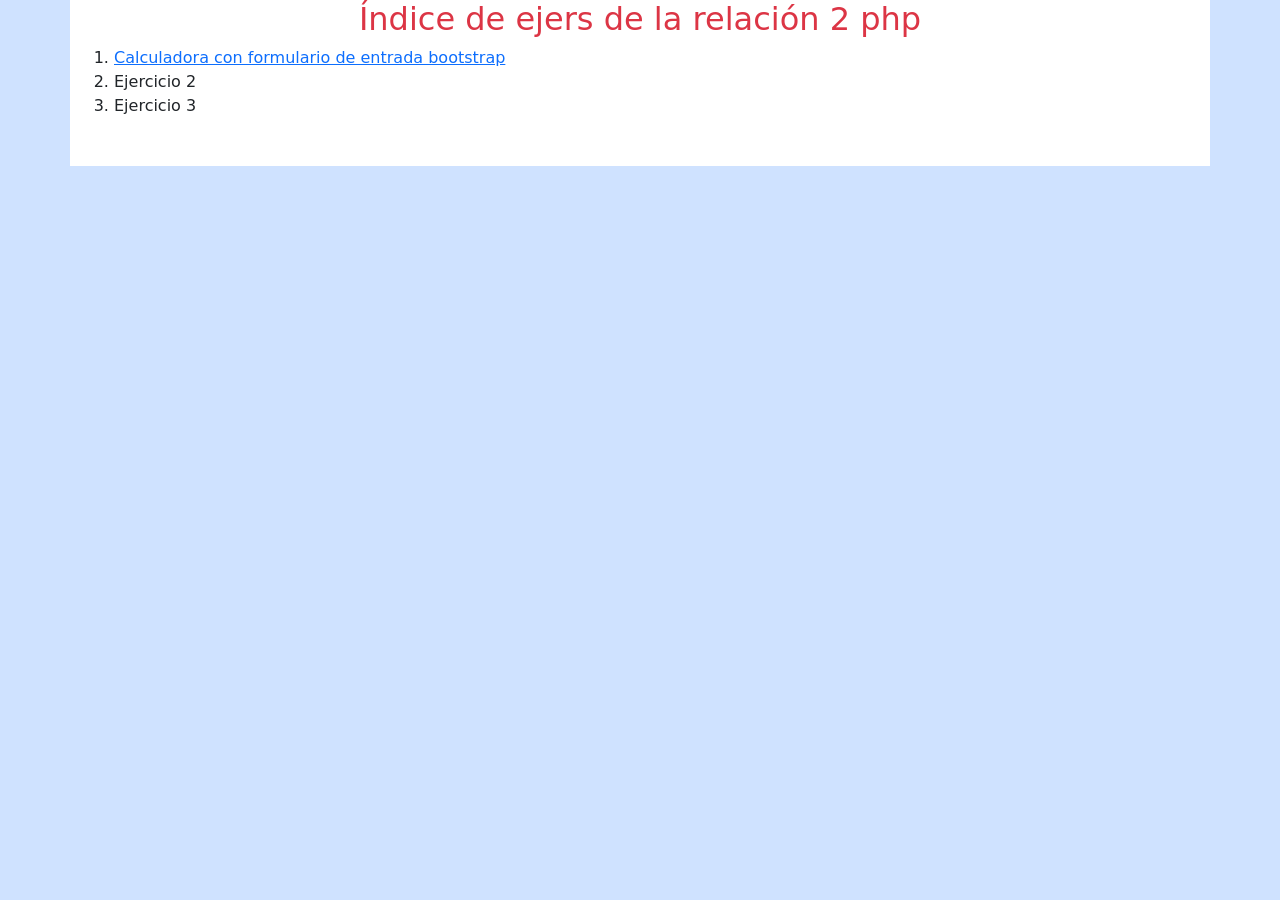
==== relacion2/ejer02/index.html @ fdfc997e "Por si acaso se borra" ====
<!DOCTYPE html>
<html lang="en">
<head>
    <meta charset="UTF-8">
    <meta name="viewport" content="width=device-width, initial-scale=1.0">
    <title>Índice de ejers de la relación 2</title>

    <link href="https://cdn.jsdelivr.net/npm/bootstrap@5.3.8/dist/css/bootstrap.min.css" rel="stylesheet" integrity="sha384-sRIl4kxILFvY47J16cr9ZwB07vP4J8+LH7qKQnuqkuIAvNWLzeN8tE5YBujZqJLB" crossorigin="anonymous">
</head>
<body class="bg-primary-subtle">
    <div class="container bg-white">
        <h2 class="text-center text-danger">Índice de ejers de la relación 2 php </h2>
        <ol class="pb-5">
            <li><a href="./1calculadora.php" target="_blank">Calculadora con formulario de entrada bootstrap</a></li>
            <li>Ejercicio 2</li>
            <li>Ejercicio 3</li>
        </ol>
    </div>

    <script src="https://cdn.jsdelivr.net/npm/bootstrap@5.3.8/dist/js/bootstrap.bundle.min.js" integrity="sha384-FKyoEForCGlyvwx9Hj09JcYn3nv7wiPVlz7YYwJrWVcXK/BmnVDxM+D2scQbITxI" crossorigin="anonymous"></script>
</body>
</html>
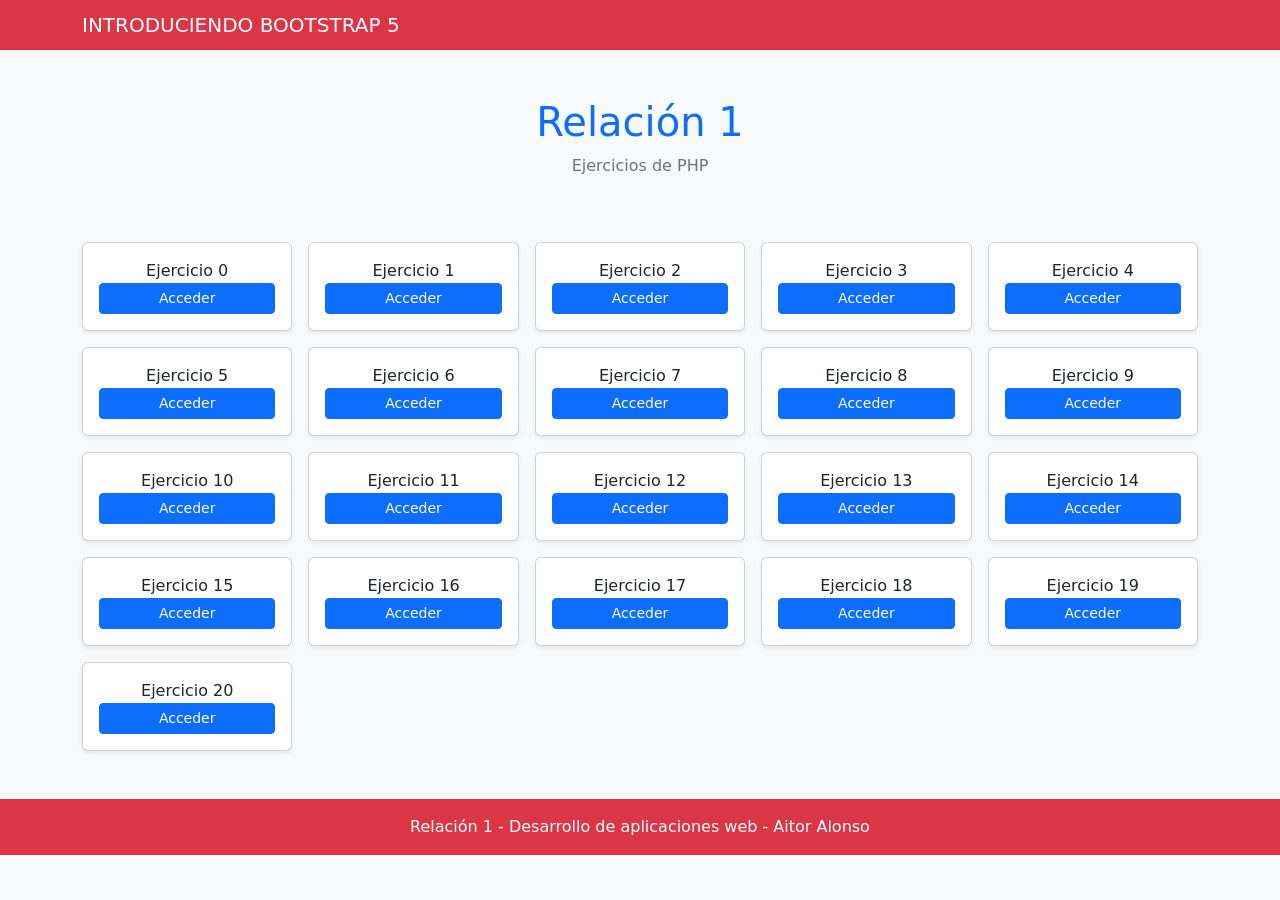
==== commit 05e1b968: "index de la relación 1 hecha y he trabajado en la relación 2" ====
--- a/relacion2/ejer02/index.html
+++ b/relacion2/ejer02/index.html
@@ -1,22 +1,213 @@
 <!DOCTYPE html>
-<html lang="en">
+<html lang="es">
+
 <head>
     <meta charset="UTF-8">
     <meta name="viewport" content="width=device-width, initial-scale=1.0">
-    <title>Índice de ejers de la relación 2</title>
-
-    <link href="https://cdn.jsdelivr.net/npm/bootstrap@5.3.8/dist/css/bootstrap.min.css" rel="stylesheet" integrity="sha384-sRIl4kxILFvY47J16cr9ZwB07vP4J8+LH7qKQnuqkuIAvNWLzeN8tE5YBujZqJLB" crossorigin="anonymous">
+    <title>Introduciendo Bootstrap 5</title>
+
+    <link href="https://cdn.jsdelivr.net/npm/bootstrap@5.3.3/dist/css/bootstrap.min.css" rel="stylesheet">
 </head>
-<body class="bg-primary-subtle">
-    <div class="container bg-white">
-        <h2 class="text-center text-danger">Índice de ejers de la relación 2 php </h2>
-        <ol class="pb-5">
-            <li><a href="./1calculadora.php" target="_blank">Calculadora con formulario de entrada bootstrap</a></li>
-            <li>Ejercicio 2</li>
-            <li>Ejercicio 3</li>
-        </ol>
-    </div>
-
-    <script src="https://cdn.jsdelivr.net/npm/bootstrap@5.3.8/dist/js/bootstrap.bundle.min.js" integrity="sha384-FKyoEForCGlyvwx9Hj09JcYn3nv7wiPVlz7YYwJrWVcXK/BmnVDxM+D2scQbITxI" crossorigin="anonymous"></script>
+
+<body class="bg-light">
+
+    <!-- Barra superior -->
+    <nav class="navbar bg-danger">
+        <div class="container">
+            <span class="navbar-brand mb-0 h1 text-white">
+                INTRODUCIENDO BOOTSTRAP 5
+            </span>
+        </div>
+    </nav>
+
+    <!-- Título -->
+    <header class="container text-center py-5">
+        <h1 class="text-primary">Relación 1</h1>
+        <p class="text-secondary">Ejercicios de PHP</p>
+    </header>
+
+    <!-- Ejercicios -->
+    <main class="container pb-5">
+        <div class="row row-cols-2 row-cols-md-4 row-cols-lg-5 g-3">
+
+            <div class="col">
+                <a href="/relacion1/00hola-mundo.php"
+                    class="card shadow-sm h-100 text-decoration-none text-center p-3 d-flex flex-column">
+                    <span>Ejercicio 0</span>
+                    <span class="btn btn-primary btn-sm mt-auto">Acceder</span>
+                </a>
+            </div>
+
+            <div class="col">
+                <a href="/relacion1/01hola-mundo.php"
+                    class="card shadow-sm h-100 text-decoration-none text-center p-3 d-flex flex-column">
+                    <span>Ejercicio 1</span>
+                    <span class="btn btn-primary btn-sm mt-auto">Acceder</span>
+                </a>
+            </div>
+
+            <div class="col">
+                <a href="/relacion1/02valores-escalares.php"
+                    class="card shadow-sm h-100 text-decoration-none text-center p-3 d-flex flex-column">
+                    <span>Ejercicio 2</span>
+                    <span class="btn btn-primary btn-sm mt-auto">Acceder</span>
+                </a>
+            </div>
+
+            <div class="col">
+                <a href="/relacion1/03superglobals.php"
+                    class="card shadow-sm h-100 text-decoration-none text-center p-3 d-flex flex-column">
+                    <span>Ejercicio 3</span>
+                    <span class="btn btn-primary btn-sm mt-auto">Acceder</span>
+                </a>
+            </div>
+
+            <div class="col">
+                <a href="/relacion1/04array-constante.php"
+                    class="card shadow-sm h-100 text-decoration-none text-center p-3 d-flex flex-column">
+                    <span>Ejercicio 4</span>
+                    <span class="btn btn-primary btn-sm mt-auto">Acceder</span>
+                </a>
+            </div>
+
+            <div class="col">
+                <a href="/relacion1/05array-asociativo.php"
+                    class="card shadow-sm h-100 text-decoration-none text-center p-3 d-flex flex-column">
+                    <span>Ejercicio 5</span>
+                    <span class="btn btn-primary btn-sm mt-auto">Acceder</span>
+                </a>
+            </div>
+
+            <div class="col">
+                <a href="/relacion1/06clase-fruta.php"
+                    class="card shadow-sm h-100 text-decoration-none text-center p-3 d-flex flex-column">
+                    <span>Ejercicio 6</span>
+                    <span class="btn btn-primary btn-sm mt-auto">Acceder</span>
+                </a>
+            </div>
+
+            <div class="col">
+                <a href="/relacion1/07loop-if.php"
+                    class="card shadow-sm h-100 text-decoration-none text-center p-3 d-flex flex-column">
+                    <span>Ejercicio 7</span>
+                    <span class="btn btn-primary btn-sm mt-auto">Acceder</span>
+                </a>
+            </div>
+
+            <div class="col">
+                <a href="/relacion1/08arrays-asociativos.php"
+                    class="card shadow-sm h-100 text-decoration-none text-center p-3 d-flex flex-column">
+                    <span>Ejercicio 8</span>
+                    <span class="btn btn-primary btn-sm mt-auto">Acceder</span>
+                </a>
+            </div>
+
+            <div class="col">
+                <a href="/relacion1/09triangulo.php"
+                    class="card shadow-sm h-100 text-decoration-none text-center p-3 d-flex flex-column">
+                    <span>Ejercicio 9</span>
+                    <span class="btn btn-primary btn-sm mt-auto">Acceder</span>
+                </a>
+            </div>
+
+            <div class="col">
+                <a href="/relacion1/10ecuacionSegundoGradoP1.php"
+                    class="card shadow-sm h-100 text-decoration-none text-center p-3 d-flex flex-column">
+                    <span>Ejercicio 10</span>
+                    <span class="btn btn-primary btn-sm mt-auto">Acceder</span>
+                </a>
+            </div>
+
+            <div class="col">
+                <a href="/relacion1/11ecuacionSegundoGradoP2.php"
+                    class="card shadow-sm h-100 text-decoration-none text-center p-3 d-flex flex-column">
+                    <span>Ejercicio 11</span>
+                    <span class="btn btn-primary btn-sm mt-auto">Acceder</span>
+                </a>
+            </div>
+
+            <div class="col">
+                <a href="/relacion1/12prueba-numerica.php"
+                    class="card shadow-sm h-100 text-decoration-none text-center p-3 d-flex flex-column">
+                    <span>Ejercicio 12</span>
+                    <span class="btn btn-primary btn-sm mt-auto">Acceder</span>
+                </a>
+            </div>
+
+            <div class="col">
+                <a href="/relacion1/13calcular-factorial.php"
+                    class="card shadow-sm h-100 text-decoration-none text-center p-3 d-flex flex-column">
+                    <span>Ejercicio 13</span>
+                    <span class="btn btn-primary btn-sm mt-auto">Acceder</span>
+                </a>
+            </div>
+
+            <div class="col">
+                <a href="/relacion1/14.calculo-suma-num-naturales.php"
+                    class="card shadow-sm h-100 text-decoration-none text-center p-3 d-flex flex-column">
+                    <span>Ejercicio 14</span>
+                    <span class="btn btn-primary btn-sm mt-auto">Acceder</span>
+                </a>
+            </div>
+
+            <div class="col">
+                <a href="/relacion1/15num-primo.php"
+                    class="card shadow-sm h-100 text-decoration-none text-center p-3 d-flex flex-column">
+                    <span>Ejercicio 15</span>
+                    <span class="btn btn-primary btn-sm mt-auto">Acceder</span>
+                </a>
+            </div>
+
+            <div class="col">
+                <a href="/relacion1/16divisores-while.php"
+                    class="card shadow-sm h-100 text-decoration-none text-center p-3 d-flex flex-column">
+                    <span>Ejercicio 16</span>
+                    <span class="btn btn-primary btn-sm mt-auto">Acceder</span>
+                </a>
+            </div>
+
+            <div class="col">
+                <a href="/relacion1/17division-euclides.php"
+                    class="card shadow-sm h-100 text-decoration-none text-center p-3 d-flex flex-column">
+                    <span>Ejercicio 17</span>
+                    <span class="btn btn-primary btn-sm mt-auto">Acceder</span>
+                </a>
+            </div>
+
+            <div class="col">
+                <a href="/relacion1/18m.c.d-euclides.php"
+                    class="card shadow-sm h-100 text-decoration-none text-center p-3 d-flex flex-column">
+                    <span>Ejercicio 18</span>
+                    <span class="btn btn-primary btn-sm mt-auto">Acceder</span>
+                </a>
+            </div>
+
+            <div class="col">
+                <a href="/relacion1/19conversion-binario-natural.php"
+                    class="card shadow-sm h-100 text-decoration-none text-center p-3 d-flex flex-column">
+                    <span>Ejercicio 19</span>
+                    <span class="btn btn-primary btn-sm mt-auto">Acceder</span>
+                </a>
+            </div>
+
+            <div class="col">
+                <a href="/relacion1/20conversion-binario-natural-P2.php"
+                    class="card shadow-sm h-100 text-decoration-none text-center p-3 d-flex flex-column">
+                    <span>Ejercicio 20</span>
+                    <span class="btn btn-primary btn-sm mt-auto">Acceder</span>
+                </a>
+            </div>
+
+        </div>
+    </main>
+
+    <!-- Pie de página -->
+    <footer class="bg-danger text-white text-center py-3">
+        Relación 1 - Desarrollo de aplicaciones web - Aitor Alonso
+    </footer>
+
+    <script src="https://cdn.jsdelivr.net/npm/bootstrap@5.3.3/dist/js/bootstrap.bundle.min.js"></script>
+
 </body>
+
 </html>
